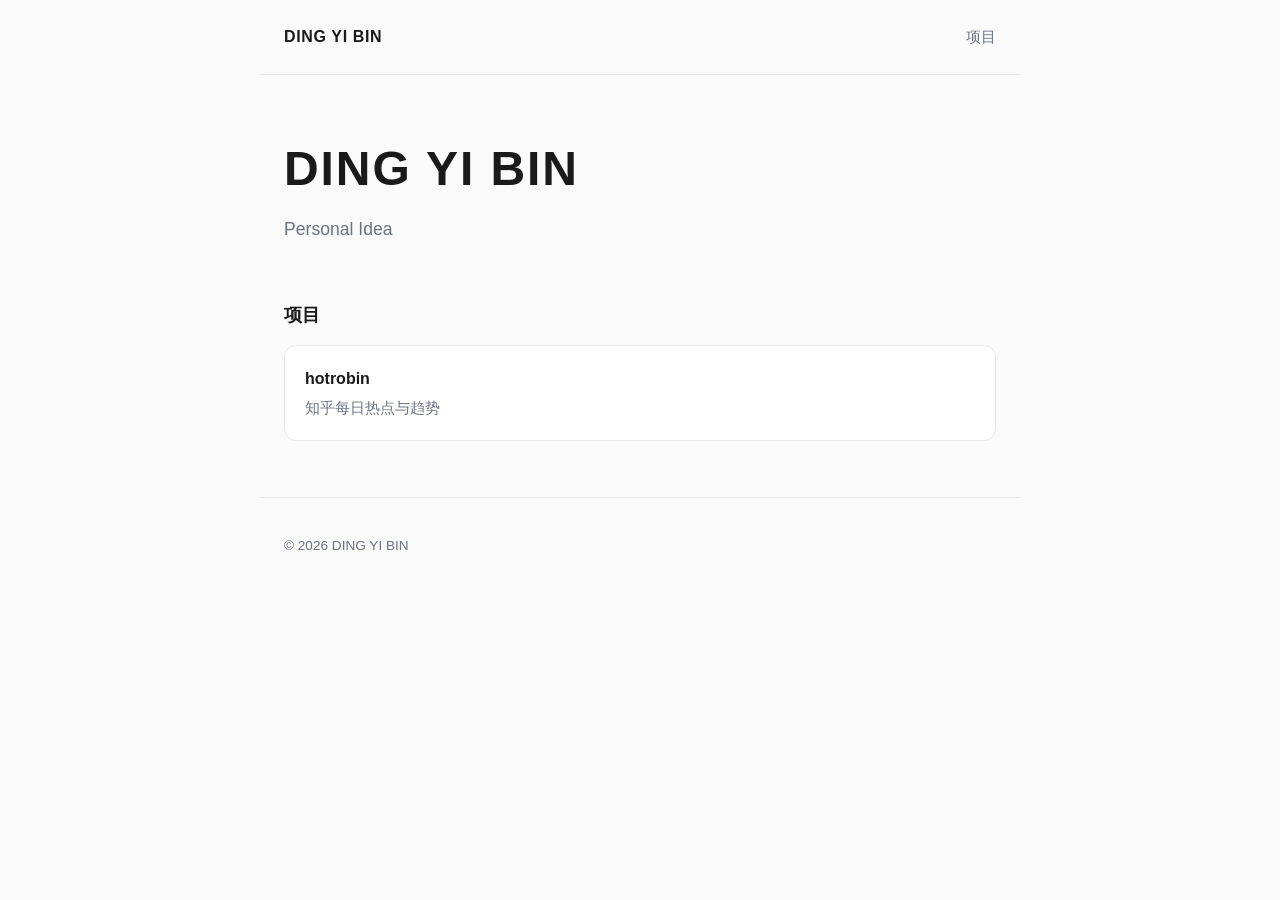
==== index.html @ bb018ae3 "Add personal homepage and hotrobin pages Static index.html with shared stylesheet, plus the hotrobin" ====
<!doctype html>
<html lang="zh-CN">
<head>
<meta charset="utf-8">
<meta name="viewport" content="width=device-width, initial-scale=1">
<title>DING YI BIN</title>
<meta name="description" content="DING YI BIN 的个人主页">
<link rel="stylesheet" href="style.css">
</head>
<body>
<header class="site-header">
  <a class="brand" href="/">DING YI BIN</a>
  <nav class="site-nav">
    <a href="#projects">项目</a>
  </nav>
</header>

<main>
  <section class="intro">
    <h1>DING YI BIN</h1>
    <p class="tagline">Personal Idea</p>
  </section>

  <section id="projects">
    <h2>项目</h2>
    <ul class="project-list">
      <li>
        <a class="project" href="hotrobin/">
          <span class="project-title">hotrobin</span>
          <span class="project-desc">知乎每日热点与趋势</span>
        </a>
      </li>
    </ul>
  </section>
</main>

<footer class="site-footer">
  <p>© 2026 DING YI BIN</p>
</footer>
</body>
</html>
---- style.css ----
:root {
  --bg: #fafafa;
  --surface: #ffffff;
  --text: #1a1a1a;
  --muted: #6b7280;
  --accent: #2563eb;
  --border: #e5e7eb;
  --radius: 12px;
  --max-width: 760px;
}

@media (prefers-color-scheme: dark) {
  :root {
    --bg: #111827;
    --surface: #1f2937;
    --text: #f3f4f6;
    --muted: #9ca3af;
    --accent: #60a5fa;
    --border: #374151;
  }
}

* {
  box-sizing: border-box;
}

body {
  margin: 0;
  background: var(--bg);
  color: var(--text);
  font-family: -apple-system, BlinkMacSystemFont, "Segoe UI", "Noto Sans SC",
    Roboto, "Helvetica Neue", Arial, sans-serif;
  line-height: 1.6;
}

a {
  color: var(--accent);
  text-decoration: none;
}

a:focus-visible {
  outline: 2px solid var(--accent);
  outline-offset: 3px;
  border-radius: 4px;
}

.site-header,
main,
.site-footer {
  max-width: var(--max-width);
  margin: 0 auto;
  padding: 0 24px;
}

.site-header {
  display: flex;
  align-items: center;
  justify-content: space-between;
  padding-top: 24px;
  padding-bottom: 24px;
  border-bottom: 1px solid var(--border);
}

.brand {
  font-weight: 700;
  letter-spacing: 0.04em;
  color: var(--text);
}

.site-nav {
  display: flex;
  gap: 20px;
}

.site-nav a {
  color: var(--muted);
  font-size: 0.95rem;
}

.site-nav a:hover {
  color: var(--text);
}

main {
  padding-top: 56px;
  padding-bottom: 56px;
}

.intro h1 {
  margin: 0 0 8px;
  font-size: clamp(2rem, 6vw, 3rem);
  letter-spacing: 0.04em;
}

.tagline {
  margin: 0;
  color: var(--muted);
  font-size: 1.1rem;
}

section + section {
  margin-top: 56px;
}

h2 {
  margin: 0 0 16px;
  font-size: 1.15rem;
  letter-spacing: 0.02em;
}

.project-list {
  display: grid;
  gap: 12px;
  margin: 0;
  padding: 0;
  list-style: none;
}

.project {
  display: flex;
  flex-direction: column;
  gap: 4px;
  padding: 20px;
  background: var(--surface);
  border: 1px solid var(--border);
  border-radius: var(--radius);
  color: var(--text);
  transition: border-color 0.15s ease, transform 0.15s ease;
}

.project:hover {
  border-color: var(--accent);
  transform: translateY(-2px);
}

.project-title {
  font-weight: 600;
}

.project-desc {
  color: var(--muted);
  font-size: 0.95rem;
}

.site-footer {
  padding-top: 24px;
  padding-bottom: 32px;
  border-top: 1px solid var(--border);
  color: var(--muted);
  font-size: 0.85rem;
}

@media (prefers-reduced-motion: reduce) {
  .project {
    transition: none;
  }
}
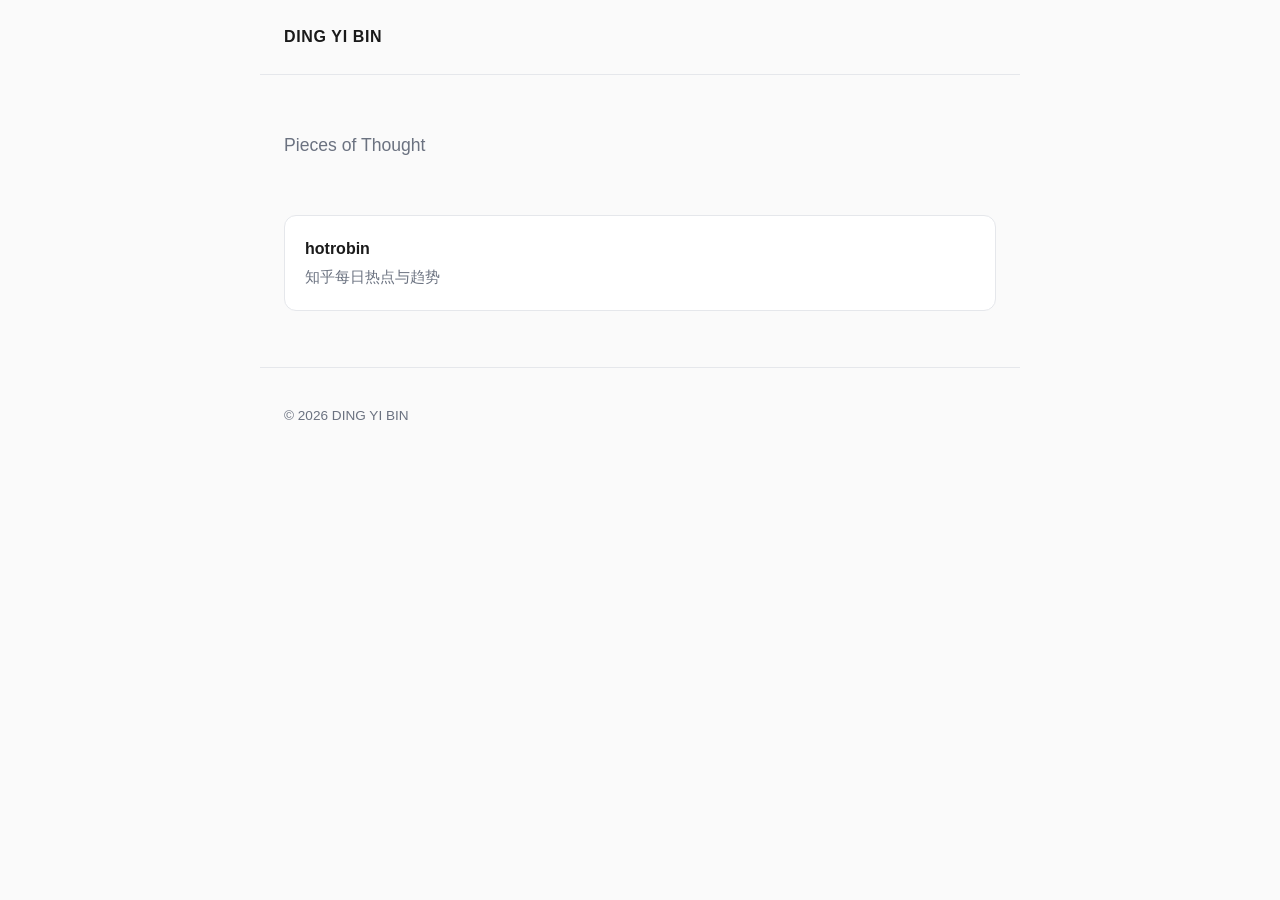
==== commit 56a0a9bb: "Update homepage tagline and simplify layout Rename the tagline to Pieces of Thought, drop the sectio" ====
--- a/index.html
+++ b/index.html
@@ -3,26 +3,21 @@
 <head>
 <meta charset="utf-8">
 <meta name="viewport" content="width=device-width, initial-scale=1">
-<title>DING YI BIN</title>
-<meta name="description" content="DING YI BIN 的个人主页">
+<title>DING YI BIN · Pieces of Thought</title>
+<meta name="description" content="DING YI BIN 的个人主页 — Pieces of Thought">
 <link rel="stylesheet" href="style.css">
 </head>
 <body>
 <header class="site-header">
   <a class="brand" href="/">DING YI BIN</a>
-  <nav class="site-nav">
-    <a href="#projects">项目</a>
-  </nav>
 </header>
 
 <main>
   <section class="intro">
-    <h1>DING YI BIN</h1>
-    <p class="tagline">Personal Idea</p>
+    <p class="tagline">Pieces of Thought</p>
   </section>
 
   <section id="projects">
-    <h2>项目</h2>
     <ul class="project-list">
       <li>
         <a class="project" href="hotrobin/">
--- a/style.css
+++ b/style.css
@@ -67,20 +67,6 @@
   color: var(--text);
 }
 
-.site-nav {
-  display: flex;
-  gap: 20px;
-}
-
-.site-nav a {
-  color: var(--muted);
-  font-size: 0.95rem;
-}
-
-.site-nav a:hover {
-  color: var(--text);
-}
-
 main {
   padding-top: 56px;
   padding-bottom: 56px;
@@ -100,12 +86,6 @@
 
 section + section {
   margin-top: 56px;
-}
-
-h2 {
-  margin: 0 0 16px;
-  font-size: 1.15rem;
-  letter-spacing: 0.02em;
 }
 
 .project-list {
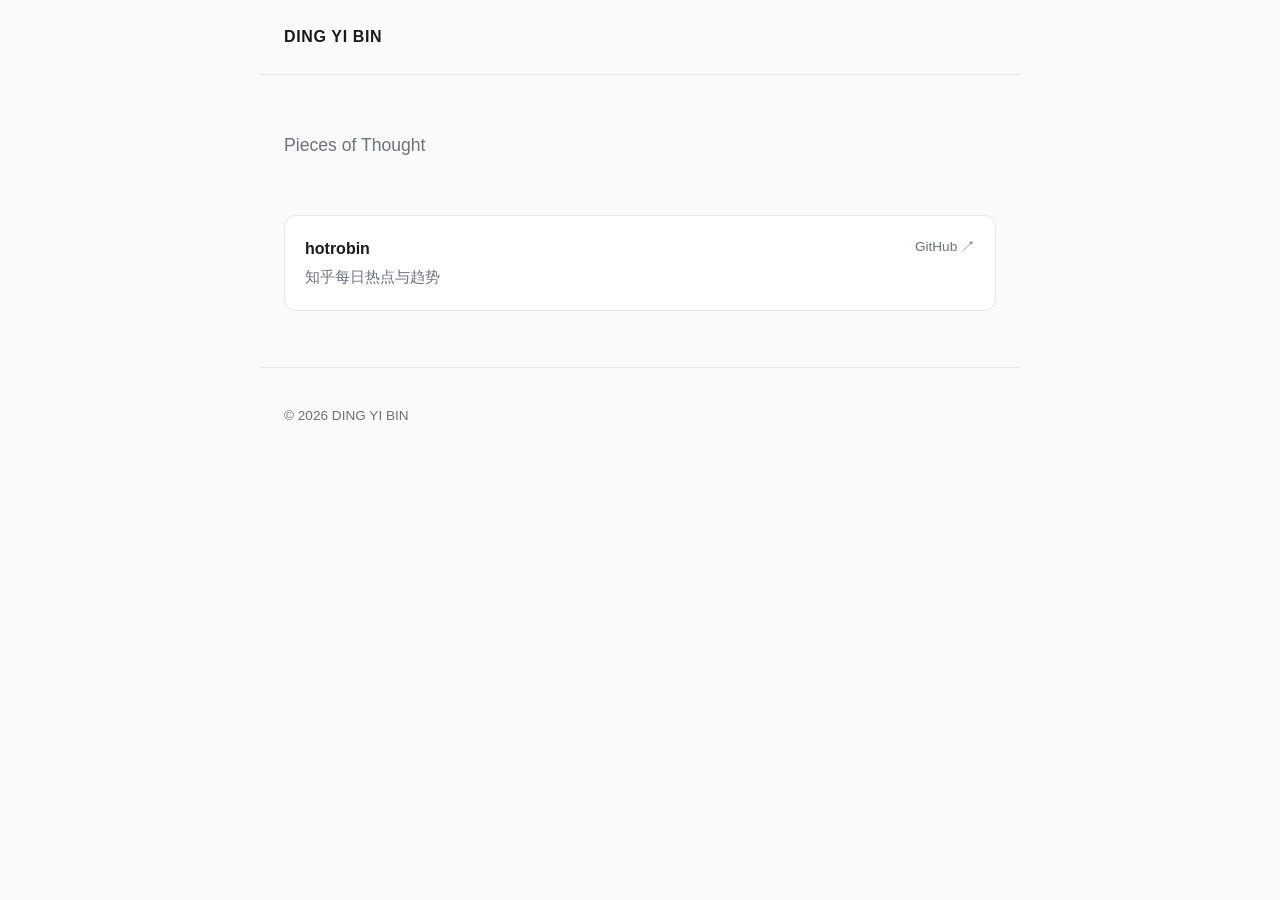
==== commit 57e707fc: "Link hotrobin to deployed site and remove local copy Point the homepage project card to the Cloudfla" ====
--- a/index.html
+++ b/index.html
@@ -19,11 +19,12 @@
 
   <section id="projects">
     <ul class="project-list">
-      <li>
-        <a class="project" href="hotrobin/">
+      <li class="project">
+        <a class="project-main" href="https://hotrobin.hugo-ding.workers.dev/">
           <span class="project-title">hotrobin</span>
           <span class="project-desc">知乎每日热点与趋势</span>
         </a>
+        <a class="project-source" href="https://github.com/DingYiBin/hotrobin" target="_blank" rel="noopener">GitHub ↗</a>
       </li>
     </ul>
   </section>
--- a/style.css
+++ b/style.css
@@ -98,19 +98,27 @@
 
 .project {
   display: flex;
-  flex-direction: column;
-  gap: 4px;
+  align-items: flex-start;
+  justify-content: space-between;
+  gap: 16px;
   padding: 20px;
   background: var(--surface);
   border: 1px solid var(--border);
   border-radius: var(--radius);
-  color: var(--text);
   transition: border-color 0.15s ease, transform 0.15s ease;
 }
 
-.project:hover {
+.project:hover,
+.project:focus-within {
   border-color: var(--accent);
   transform: translateY(-2px);
+}
+
+.project-main {
+  display: flex;
+  flex-direction: column;
+  gap: 4px;
+  color: var(--text);
 }
 
 .project-title {
@@ -120,6 +128,17 @@
 .project-desc {
   color: var(--muted);
   font-size: 0.95rem;
+}
+
+.project-source {
+  flex: none;
+  font-size: 0.85rem;
+  color: var(--muted);
+  white-space: nowrap;
+}
+
+.project-source:hover {
+  color: var(--accent);
 }
 
 .site-footer {
